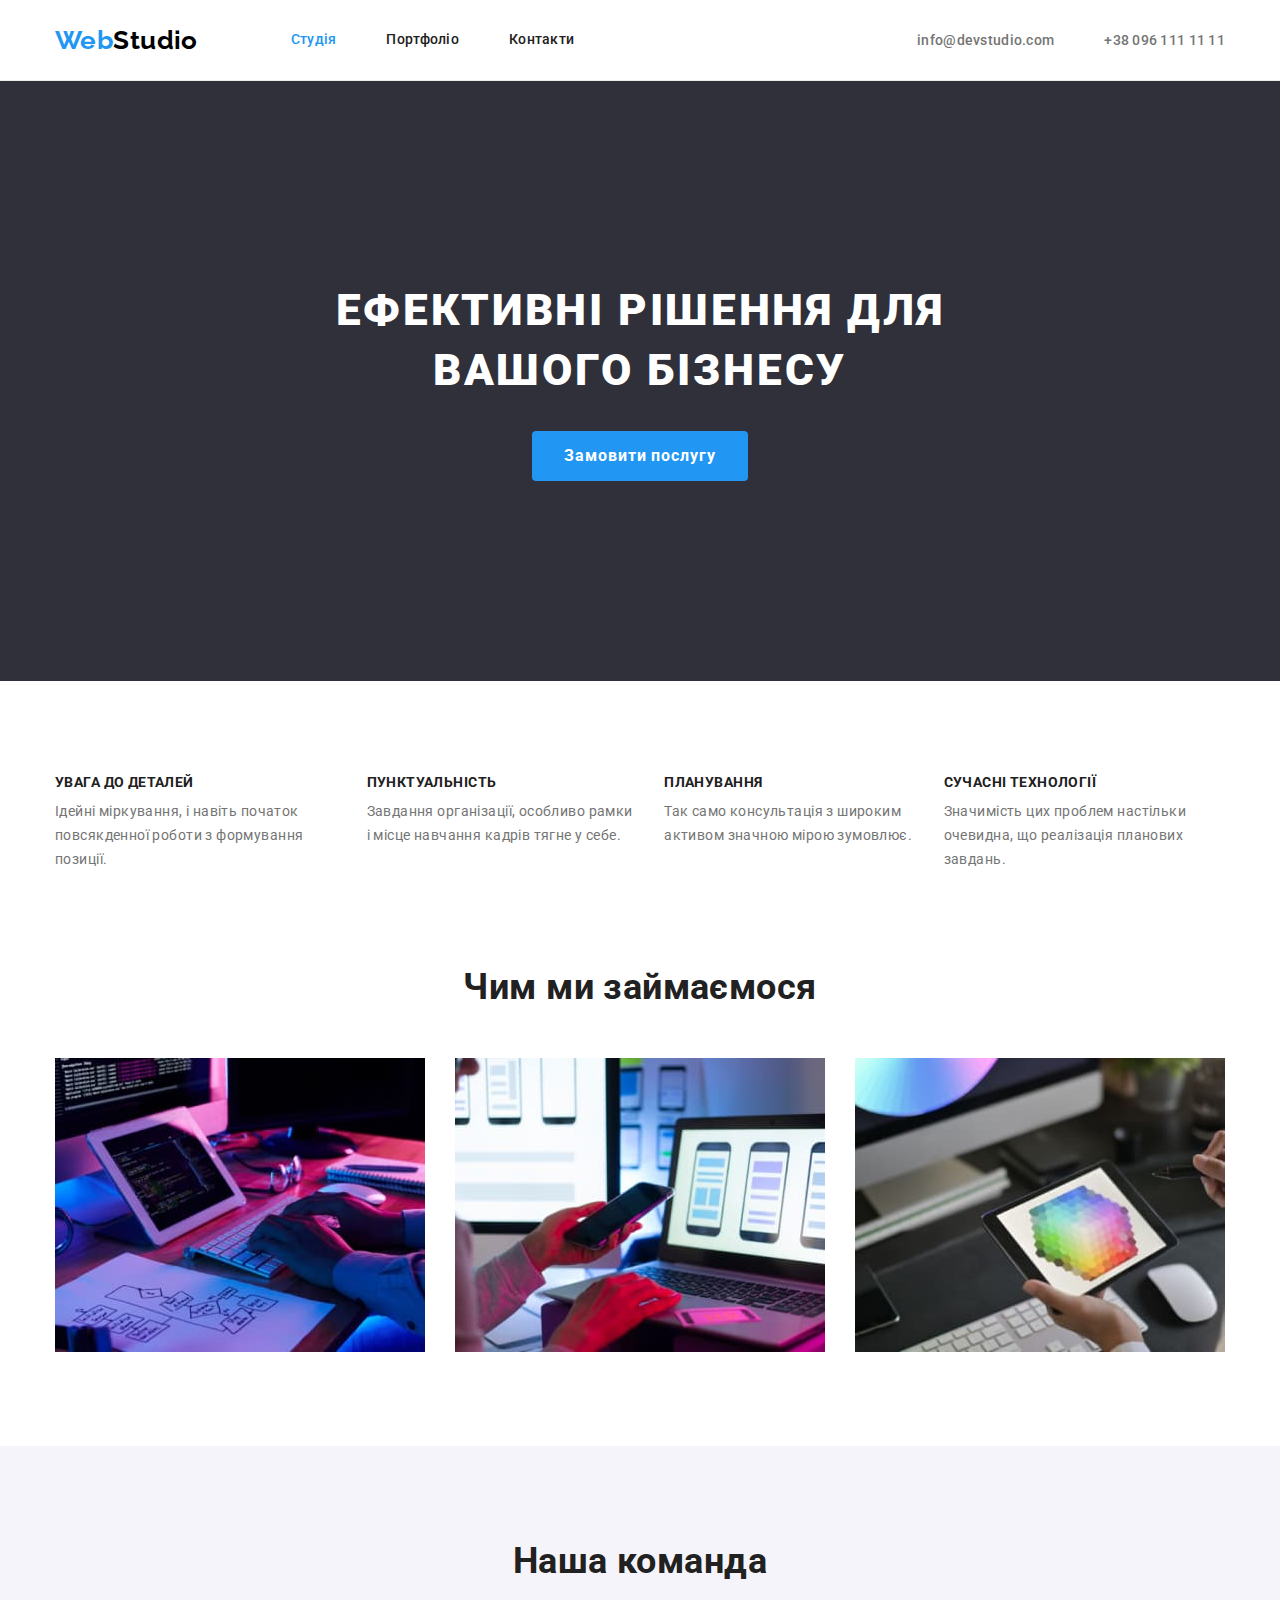
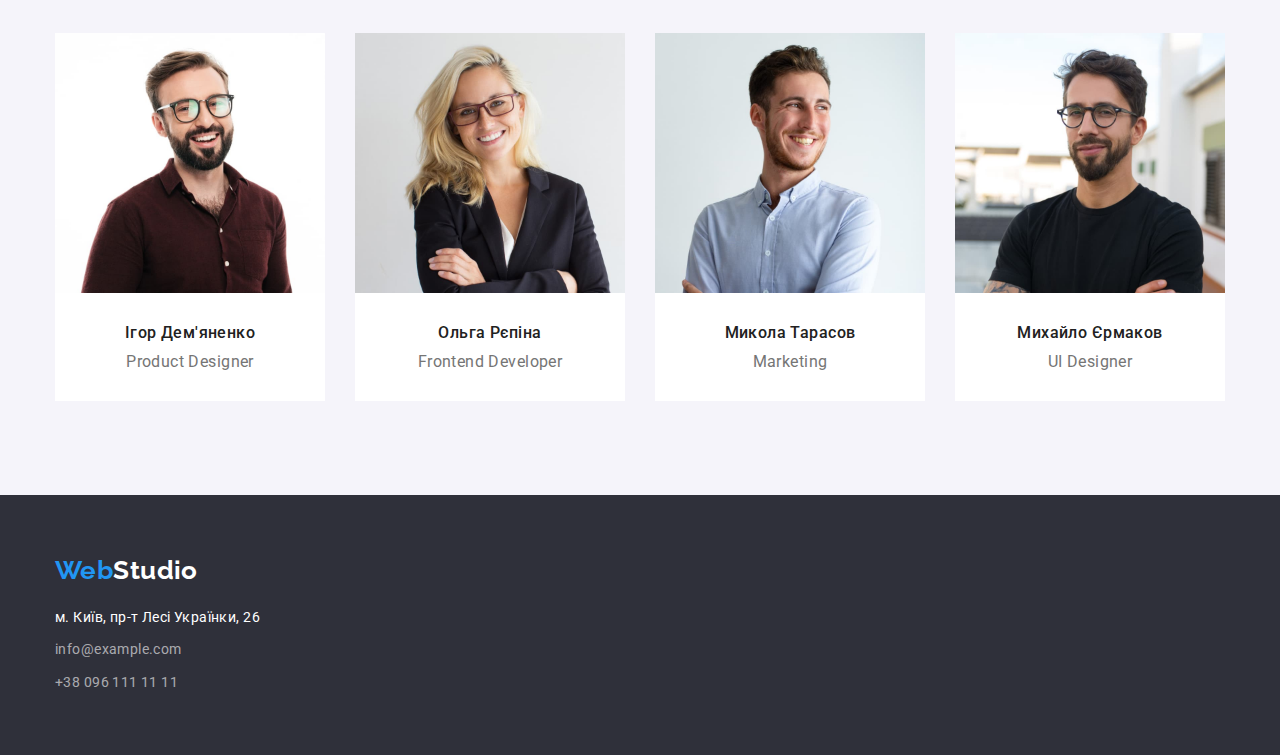
==== index.html @ 94c44421 "Копіює попередню роботу (goit-markup-hw-03)" ====
<!DOCTYPE html>
<html lang="uk">
<head>
    <meta charset="UTF-8">
    <meta http-equiv="X-UA-Compatible" content="IE=edge">
    <meta name="viewport" content="width=device-width, initial-scale=1.0">
    <title>Document</title>
    <link rel="preconnect" href="https://fonts.googleapis.com">
    <link rel="preconnect" href="https://fonts.gstatic.com" crossorigin>
    <link href="https://fonts.googleapis.com/css2?family=Raleway:wght@700&family=Roboto:wght@400;500;700;900&display=swap" rel="stylesheet">
    <link rel="stylesheet" href="https://cdnjs.cloudflare.com/ajax/libs/modern-normalize/1.1.0/modern-normalize.min.css">
    <link rel="stylesheet" href="./css/styles.css">
</head>
<body>
    <!-- Хедер -->
    <header class="header">
        <div class="container header-container">
            <nav class="navigation">
                <a class="logo" href="./index.html"><span class="logo-accent">Web</span>Studio</a>
                <ul class="nav-list list">
                    <li class="nav-list-item"><a class="nav-list-link current-page link" href="">Студія</a></li>
                    <li class="nav-list-item"><a class="nav-list-link link" href="./portfolio.html">Портфоліо</a></li>
                    <li class="nav-list-item"><a class="nav-list-link link" href="">Контакти</a></li>
                </ul>
               </nav>
        
               <ul class="contact-list list">
                <li class="contact-list-item"><a class="link-mail link" href="mailto:info@devstudio.com">info@devstudio.com</a></li>
                <li class="contact-list-item"><a class="link-tel link" href="tel:+380961111111">+38 096 111 11 11</a></li>
               </ul>
        </div>
    </header>
    
    <!-- Мейн контент -->
    <main>
    <!-- Герой -->
    <section class="hero">
        <div class="container">
            <h1 class="hero-title">Ефективні рішення для вашого бізнесу</h1>
            <button class="modal-btn" type="button">Замовити послугу</button>
        </div>
    </section>
    
    <!-- Переваги -->
    <section class="advantages section">
        <div class="container">
            <h2 class="visually-hidden">Переваги</h2>
            <ul class="advantages-list list">
                <li class="advantages-list-item">
                    <h3 class="advantages-title">УВАГА ДО ДЕТАЛЕЙ</h3>
                    <p class="advantages-text">Ідейні міркування, і навіть початок повсякденної роботи з формування позиції.</p>
                </li>
                <li class="advantages-list-item">
                    <h3 class="advantages-title">ПУНКТУАЛЬНІСТЬ</h3>
                    <p class="advantages-text">Завдання організації, особливо рамки і місце навчання кадрів тягне у себе.</p>
                </li>
                <li class="advantages-list-item">
                    <h3 class="advantages-title">ПЛАНУВАННЯ</h3>
                    <p class="advantages-text">Так само консультація з широким активом значною мірою зумовлює.</p>
                </li>
                <li class="advantages-list-item">
                    <h3 class="advantages-title">СУЧАСНІ ТЕХНОЛОГІЇ</h3>
                    <p class="advantages-text">Значимість цих проблем настільки очевидна, що реалізація планових завдань.</p>
                </li>
            </ul>
        </div>
    </section>

    <!-- Чим ми займаємося -->
    <section class="activity section">
        <div class="container">
            <h2 class="subtitle">Чим ми займаємося</h2>
            <ul class="activity-list list">
                <li class="activity-list-item"><img class="activity-list-pic" src="./images/box-sq-1.jpg" alt="програміст працює на комп'ютері" width="370" height="294"/></li>
                <li class="activity-list-item"><img class="activity-list-pic" src="./images/box-sq-2.jpg" alt="дизайнер розроблює інтерфейс додатку на смартфоні" width="370" height="294"/></li>
                <li class="activity-list-item"><img class="activity-list-pic" src="./images/box-sq-3.jpg" alt="веб дізайнер працює с кольоровою графікою на планшеті" width="370" height="294"/></li>
            </ul>
        </div>
    </section>

    <!-- Наша команда -->
    <section class="team section">
        <div class="container">
            <h2 class="subtitle">Наша команда</h2>
            <ul class="team-list list">
                <li class="team-list-item">
                    <div class="team-list-wrapper">
                        <img class="team-list-pic" src="./images/img-sq-1.jpg" alt="хлопець" width="270" height="260">
                        <h3 class="team-subject">Ігор Дем'яненко</h3>
                        <p class="team-position" lang="en">Product Designer</p>
                    </div>
                    </li>
                
                <li class="team-list-item">
                    <div class="team-list-wrapper">
                        <img class="team-list-pic" src="./images/img-sq-2.jpg" alt="дівчина" width="270" height="260">
                        <h3 class="team-subject">Ольга Рєпіна</h3>
                        <p class="team-position" lang="en">Frontend Developer</p>
                    </div>
                    </li>
               
                <li class="team-list-item">
                    <div class="team-list-wrapper">
                        <img class="team-list-pic" src="./images/img-sq-3.jpg" alt="хлопець" width="270" height="260">
                        <h3 class="team-subject">Микола Тарасов</h3>
                        <p class="team-position" lang="en">Marketing</p>
                    </div>
                    </li>
                
                <li class="team-list-item">
                    <div class="team-list-wrapper">
                        <img class="team-list-pic" src="./images/img-sq-4.jpg" alt="хлопець" width="270" height="260">
                        <h3 class="team-subject">Михайло Єрмаков</h3>
                        <p class="team-position" lang="en">UI Designer</p>
                    </div>
                    </li>
            </ul>
        </div>
    </section>
</main>

<!-- Футер -->
<footer class="footer">
    <div class="container">
        <a class="logo-footer logo" href="./index.html"><span class="logo-accent">Web</span>Studio</a>
        <address class="address">
            <ul class="address-list list">
                <li class="address-list-item"><a class="footer-link-address link" href="https://goo.gl/maps/xRm2VRqEnJcHHvkh7">м. Київ, пр-т Лесі Українки, 26</a></li>
                <li class="address-list-item"><a class="footer-link-mail link" href="mailto:info@example.com">info@example.com</a></li>
                <li class="address-list-item"><a class="footer-link-tel link" href="tel:+380961111111">+38 096 111 11 11</a></li>
            </ul>
        </address>
    </div>
</footer>
</body>
</html>
---- css/styles.css ----
/* білий вторинний rgba(255, 255, 255, 0.6) */

:root {
    --primary-font-family: Roboto, sans-serif;
    --secondary-font-family: Raleway, sans-serif;
    --main-text-color: #212121;
    --secondary-text-color: #757575;
    --white-font-color: #FFFFFF;
    --background-primary-white-color: #F5F5F5;
    --background-secondary-grey-color: #F5F4FA;
    --background-dark-color: #2F303A;
    --accent-color: #2196F3;
    --logo-color: #000000;
    --modal-btn-color: #188CE8;
    --portfolio-border-color: #EEEEEE;
    --header-border-color: #ECECEC;
}

body {
    background-color: var(--white-font-color);
    color: var(--main-text-color);
    font-family: var(--primary-font-family);
    font-size: 14px;
    letter-spacing: 0.03em;
    }

.list {
    list-style: none;
}

.link {
    text-decoration: none;
}

h1,
h2,
h3,
p {
    margin-top: 0;
    margin-bottom: 0;
}

ul {
    margin-top: 0;
    margin-bottom: 0;
    padding-left: 0;
}

img {
    display: block;
    max-width: 100%;
    height: auto;
}

.section {
    padding-top: 94px;
    padding-bottom: 94px;
}

.container {
    width: 1200px;
    padding-left: 15px;
    padding-right: 15px;
    margin-left: auto;
    margin-right: auto;
}

/* =====Компоненти-початок===== */

.subtitle {
    font-size: 36px;
    line-height: 1.17;
    text-align: center;
    margin-bottom: 50px;
}

/* =====Компоненти-кінець */

/* ======Хедер-початок===== */

/* Лого-хедер */
.logo {
    margin-right: 93px;
    font-family: var(--secondary-font-family);
    font-weight: 700;
    font-size: 26px;
    line-height: 1.19;
    color: var(--logo-color);
    
    text-decoration: none;
    }
    
    .logo-accent {
        color: var(--accent-color);
    }

.header {
    background-color: var(--white-font-color);
    border-bottom: 1px solid var(--header-border-color);
}

.header-container {
    display: flex;
    align-items: center;
}

/* Навігація */
.navigation {
    display: flex;
    align-items: center;
}
.nav-list {
    display: flex;
    align-items: center;
}

.nav-list-item:not(:last-child) {
    margin-right: 50px;
}

.nav-list-link {
    display: flex;
    padding-top: 32px;
    padding-bottom: 32px;

    font-weight: 500;
    line-height: 1.14;
    letter-spacing: 0.02em;
    color: var(--main-text-color);
}

.nav-list-link:hover,
.nav-list-link:focus {
    color: var(--accent-color);
}

.current-page {
    color: var(--accent-color);
}

/* Контакти-хедер */
.contact-list {
    margin-left: auto;
}

.contact-list-item:not(:last-child) {
    margin-right: 50px;
}

.contact-list {
    display: flex;
}

.link-mail,
.link-tel {
    font-weight: 500;
    line-height: 1.14;
    letter-spacing: 0.02em;
    color: var(--secondary-text-color);
}

.link-mail:hover,
.link-mail:focus {
    color: var(--accent-color);
}

.link-tel:hover,
.link-tel:focus {
    color: var(--accent-color);
}

/* =====Хедер-кінець===== */

/* =====Мейн контент-початок===== */

/* Герой */
.hero {
    padding-top: 200px;
    padding-bottom: 200px;

    background-color: var(--background-dark-color);
    text-align: center;
}

.hero-title {
    margin-right: auto;
    margin-bottom: 30px;
    margin-left: auto;
    
    width: 696px;
    font-weight: 900;
    font-size: 44px;
    line-height: 1.36;
    
    letter-spacing: 0.06em;
    text-transform: uppercase;
    color: var(--white-font-color);
}

.modal-btn {
    display: inline-block;
    padding: 10px 32px;
    min-width: 216px;
    border-radius: 4px;
    border: var(--accent-color);

    font-family: inherit;
    font-weight: 700;
    font-size: 16px;
    line-height: 1.87;
    letter-spacing: 0.06em;
    cursor: pointer;
    color: var(--white-font-color);
    background-color: var(--accent-color);
}

.modal-btn:hover,
.modal-btn:focus {
    background-color: var(--modal-btn-color);
}

/* Переваги */
.visually-hidden {
    position: absolute;
    width: 1px;
    height: 1px;
    margin: -1px;
    padding: 0;
    overflow: hidden;
    border: 0;
    clip: rect(0 0 0 0);
} 

.advantages-list {
    display: flex;
}

.advantages-list-item:not(:last-child) {
    margin-right: 30px;
}

.advantages-title {
    margin-bottom: 10px;

    font-size: 14px;
    line-height: 1.14;
    text-transform: uppercase;
}

.advantages-text {
    line-height: 1.71;
    color: var(--secondary-text-color);
}

/* Чим ми займаємося */
.activity {
    padding-top: 0;
}

.activity-list {
    display: flex;
    justify-content: space-between;
}

/* Наша команда */
.team-list {
    display: flex;
    flex-wrap: wrap;
}

.team-list-item:not(:nth-child(4n)) {
    margin-right: 30px;
}

.team-list-pic {
    margin-bottom: 30px;
}

.team-list-wrapper {
    text-align: center;

    background-color: var(--white-font-color);
}

.team-subject {
    margin-bottom: 10px;

    font-weight: 500;
    font-size: 16px;
    line-height: 1.19;
}

.team-position {  
    padding-bottom: 30px;

    font-weight: 400;
    font-size: 16px;
    line-height: 1.19;
    color: var(--secondary-text-color);
}

.team {
    background-color: var(--background-secondary-grey-color);
}

/* Фільтр-портфоліо */
.btn-list {
    display: flex;
    justify-content: center;
}

.btn-list-item:not(:last-child) {
    margin-right: 8px;
}

.btn-list-item {
    margin-bottom: 50px;
}

.portfolio-btn {
    display: inline-block;
    padding: 6px 22px;
    min-width: 73px;
    border-radius: 4px;
    border: 1px solid var(--background-secondary-grey-color);

    font-family: inherit;
    font-weight: 500;
    font-size: 16px;
    line-height: 1.63;
    text-align: center;
    letter-spacing: 0.03em;
    cursor: pointer;
    color: var(--main-text-color);
    background-color: var(--background-secondary-grey-color);
}

.portfolio-btn:hover,
.portfolio-btn:focus {
    color: var(--white-font-color);
    background-color: var(--accent-color);
}

/* Портфоліо */
.portfolio-list {
    display: flex;
    flex-wrap: wrap;
    margin-left: -30px;
    margin-top: -30px;
}

.portfolio-list-item {
    margin-left: 30px;
    margin-top: 30px;
    flex-basis: calc((100% - 90px) / 3);

}

.portfolio-list-wrapper {
    padding: 20px 24px;

    border: 1px solid var(--portfolio-border-color);
    border-top: none;
}

.portfolio-list-title {
    margin-bottom: 4px;

    font-size: 18px;
    line-height: 2;
    letter-spacing: 0.06em;
}

.portfolio-list-text {
    font-weight: 400;
    font-size: 16px;
    line-height: 1.88;
    color: var(--secondary-text-color);
}

/* =====Мейн контент-кінець===== */

/* =====Футер-початок===== */

.footer {
    background-color: var(--background-dark-color);
}

/* Лого-футер */
.footer  {
    padding-top: 60px;
    padding-bottom: 60px;
}

.logo-footer {
    margin-right: 0;
    
    color: var(--white-font-color);
    }

/* Контакти-футер */
.address {
    margin-top: 20px;
}

.address-list-item:not(:last-child) {
    margin-bottom: 9px;
}

.footer-link-address {
    font-style: normal;
    font-weight: 400;
    line-height: 1.71;
    color: #FFFFFF;
}

.footer-link-address:hover,
.footer-link-address:focus {
    color: var(--accent-color);
}

.footer-link-mail,
.footer-link-tel {
    font-style: normal;
    font-weight: 400;
    line-height: 1.71;
    color: rgba(255, 255, 255, 0.6);
}

.footer-link-mail:hover,
.footer-link-mail:focus {
    color: var(--accent-color);
}

.footer-link-tel:hover,
.footer-link-tel:focus {
    color: var(--accent-color);
}

/* =====Футер-кінець===== */
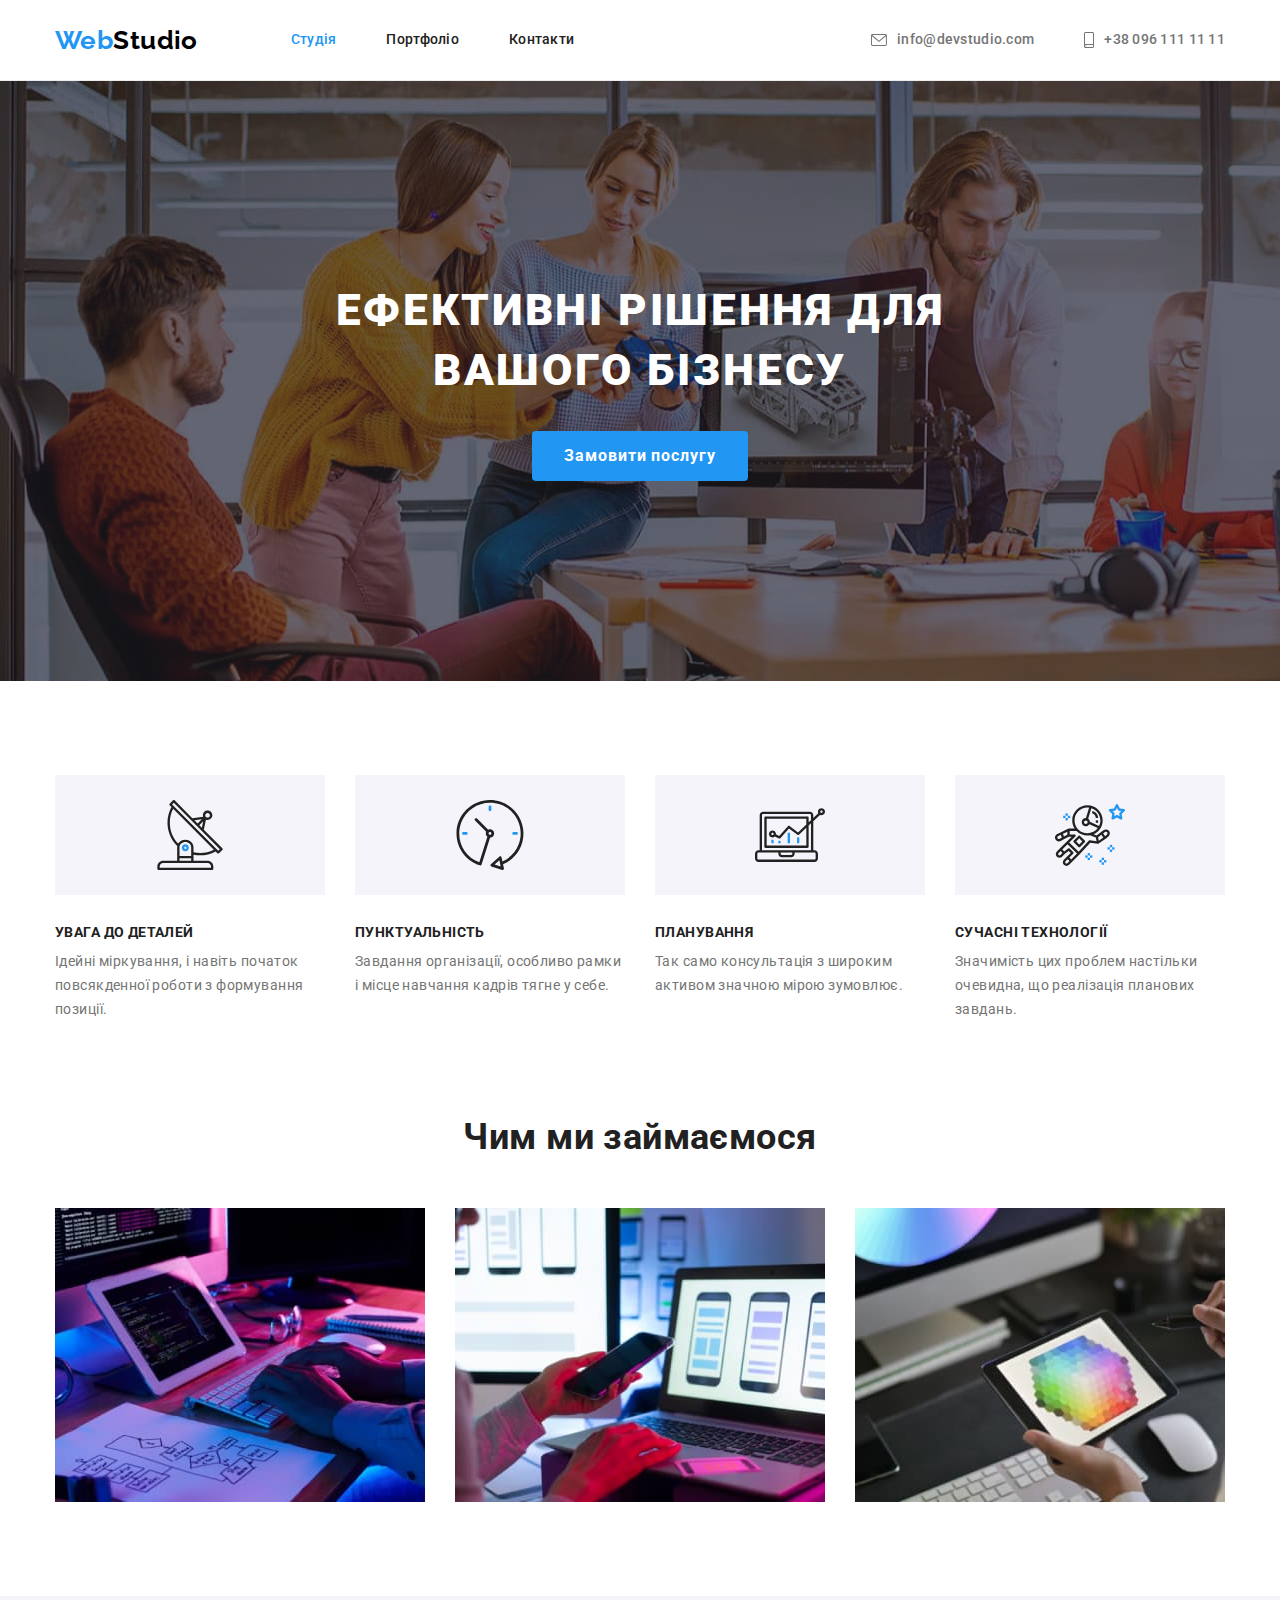
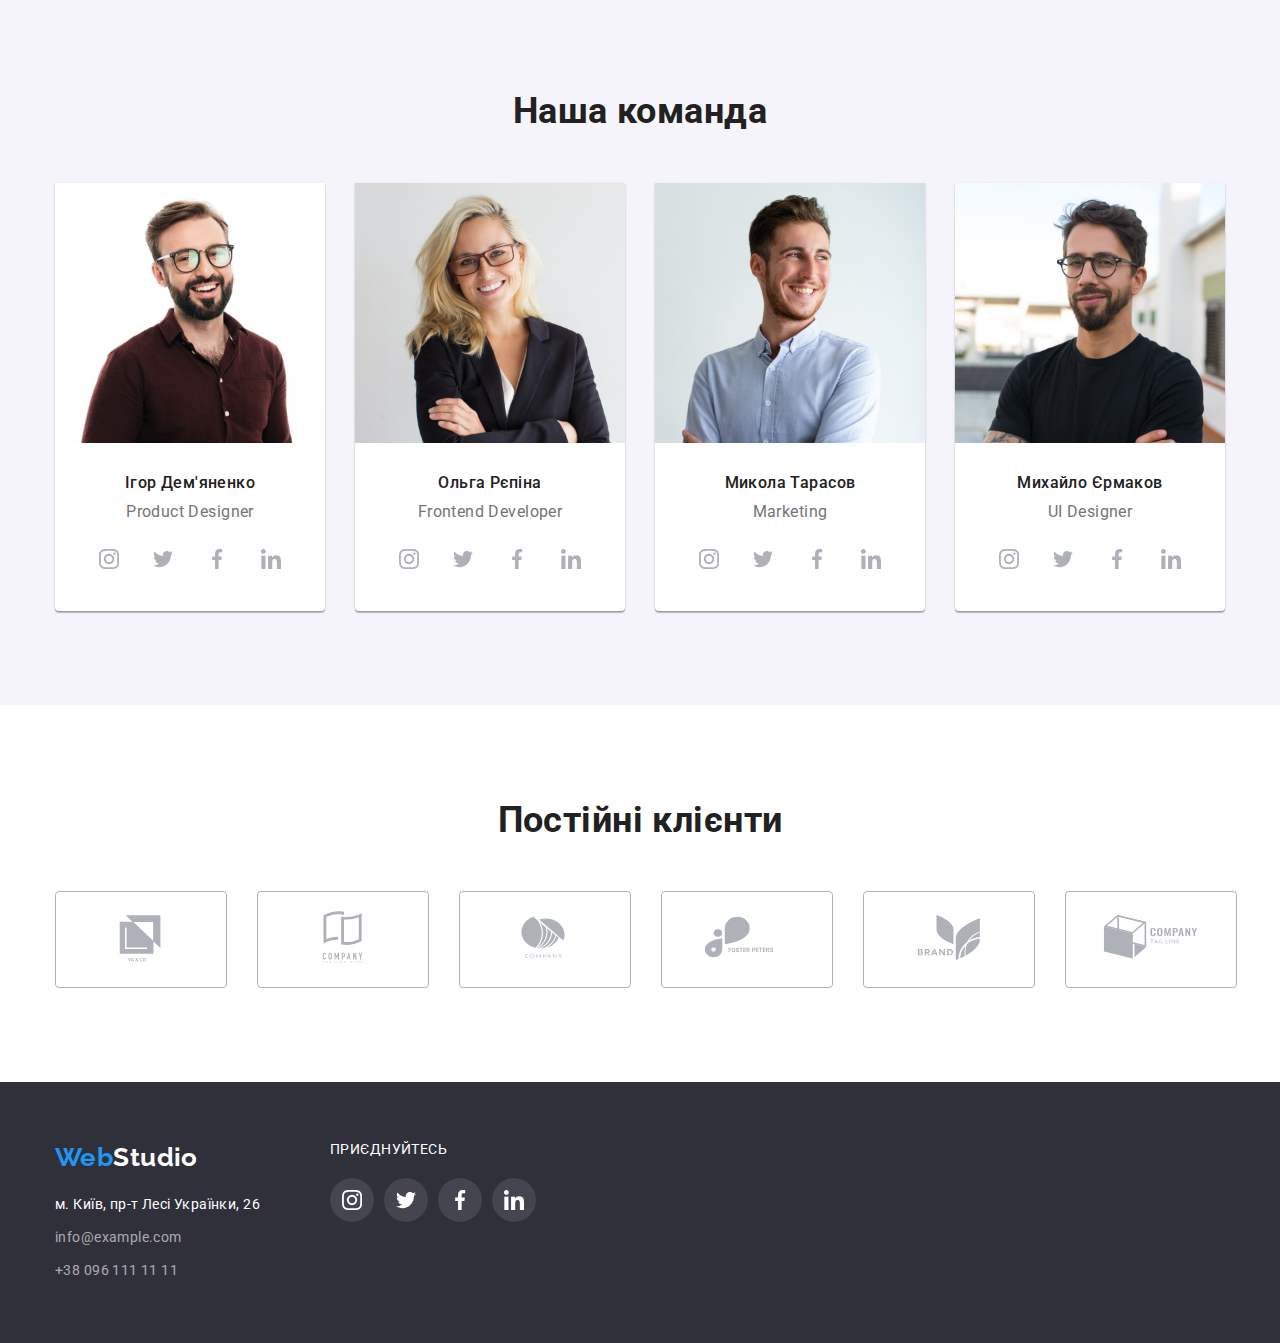
==== commit 8edf3b55: "Додає іконки за допомогою SVG-спрайту" ====
--- a/index.html
+++ b/index.html
@@ -11,6 +11,7 @@
     <link rel="stylesheet" href="https://cdnjs.cloudflare.com/ajax/libs/modern-normalize/1.1.0/modern-normalize.min.css">
     <link rel="stylesheet" href="./css/styles.css">
 </head>
+
 <body>
     <!-- Хедер -->
     <header class="header">
@@ -18,15 +19,30 @@
             <nav class="navigation">
                 <a class="logo" href="./index.html"><span class="logo-accent">Web</span>Studio</a>
                 <ul class="nav-list list">
-                    <li class="nav-list-item"><a class="nav-list-link current-page link" href="">Студія</a></li>
-                    <li class="nav-list-item"><a class="nav-list-link link" href="./portfolio.html">Портфоліо</a></li>
-                    <li class="nav-list-item"><a class="nav-list-link link" href="">Контакти</a></li>
+                    <li class="nav-list-item">
+                        <a class="nav-list-link current-page link" href="">Студія</a></li>
+                    <li class="nav-list-item">
+                        <a class="nav-list-link link" href="./portfolio.html">Портфоліо</a></li>
+                    <li class="nav-list-item">
+                        <a class="nav-list-link link" href="">Контакти</a></li>
                 </ul>
                </nav>
         
                <ul class="contact-list list">
-                <li class="contact-list-item"><a class="link-mail link" href="mailto:info@devstudio.com">info@devstudio.com</a></li>
-                <li class="contact-list-item"><a class="link-tel link" href="tel:+380961111111">+38 096 111 11 11</a></li>
+                <li class="contact-list-item">
+                    <a class="link-mail link" href="mailto:info@devstudio.com">
+                        <svg class="contact-icon-mail" width="16" height="12">
+                            <use href="./images/icons.svg#envelope"></use>
+                        </svg>
+                        info@devstudio.com</a>
+                </li>
+                <li class="contact-list-item">
+                    <a class="link-tel link" href="tel:+380961111111">
+                        <svg class="contact-icon-tel" width="10" height="16">
+                            <use href="./images/icons.svg#smartphone"></use>
+                        </svg>
+                        +38 096 111 11 11</a>
+                </li>
                </ul>
         </div>
     </header>
@@ -34,12 +50,13 @@
     <!-- Мейн контент -->
     <main>
     <!-- Герой -->
-    <section class="hero">
-        <div class="container">
-            <h1 class="hero-title">Ефективні рішення для вашого бізнесу</h1>
-            <button class="modal-btn" type="button">Замовити послугу</button>
-        </div>
-    </section>
+        <section class="hero">
+            <div class="container">
+                <h1 class="hero-title">Ефективні рішення для вашого бізнесу</h1>
+                <button class="modal-btn" type="button">Замовити послугу</button>
+            </div>
+        </section>
+    
     
     <!-- Переваги -->
     <section class="advantages section">
@@ -47,21 +64,45 @@
             <h2 class="visually-hidden">Переваги</h2>
             <ul class="advantages-list list">
                 <li class="advantages-list-item">
+                    <div class="advantages-icon-wrapper">
+                        <svg class="advantages-list-icon" width="70" height="70">
+                            <use href="./images/icons.svg#antenna"></use>
+                        </svg>
+                    </div>
                     <h3 class="advantages-title">УВАГА ДО ДЕТАЛЕЙ</h3>
                     <p class="advantages-text">Ідейні міркування, і навіть початок повсякденної роботи з формування позиції.</p>
                 </li>
+
                 <li class="advantages-list-item">
+                    <div class="advantages-icon-wrapper">
+                        <svg class="advantages-list-icon" width="70" height="70">
+                            <use href="./images/icons.svg#clock"></use>
+                        </svg>
+                    </div>
                     <h3 class="advantages-title">ПУНКТУАЛЬНІСТЬ</h3>
                     <p class="advantages-text">Завдання організації, особливо рамки і місце навчання кадрів тягне у себе.</p>
                 </li>
+
                 <li class="advantages-list-item">
+                    <div class="advantages-icon-wrapper">
+                        <svg class="advantages-list-icon" width="70" height="70">
+                            <use href="./images/icons.svg#diagram"></use>
+                        </svg>
+                    </div>
                     <h3 class="advantages-title">ПЛАНУВАННЯ</h3>
                     <p class="advantages-text">Так само консультація з широким активом значною мірою зумовлює.</p>
                 </li>
+
                 <li class="advantages-list-item">
+                    <div class="advantages-icon-wrapper">
+                        <svg class="advantages-list-icon" width="70" height="70">
+                            <use href="./images/icons.svg#astronaut"></use>
+                        </svg>
+                    </div>
                     <h3 class="advantages-title">СУЧАСНІ ТЕХНОЛОГІЇ</h3>
                     <p class="advantages-text">Значимість цих проблем настільки очевидна, що реалізація планових завдань.</p>
                 </li>
+
             </ul>
         </div>
     </section>
@@ -88,22 +129,121 @@
                         <img class="team-list-pic" src="./images/img-sq-1.jpg" alt="хлопець" width="270" height="260">
                         <h3 class="team-subject">Ігор Дем'яненко</h3>
                         <p class="team-position" lang="en">Product Designer</p>
-                    </div>
-                    </li>
+                        <ul class="social-list list">
+                            <li class="social-list-item">
+                                <a class="social-list-link" href="">
+                                     <svg class="social-list-icon" width="20" height="20">
+                                        <use href="./images/icons.svg#instagram"></use>
+                                     </svg>
+                                </a>
+                            </li>
+
+                            <li class="social-list-item">
+                                <a class="social-list-link" href="">
+                                    <svg class="social-list-icon" width="20" height="20">
+                                        <use href="./images/icons.svg#twitter"></use>
+                                    </svg>
+                                </a>
+                            </li>
+
+                            <li class="social-list-item">
+                                <a class="social-list-link" href="">
+                                    <svg class="social-list-icon" width="20" height="20">
+                                        <use href="./images/icons.svg#facebook"></use>
+                                    </svg>
+                                </a>
+                            </li>
+
+                            <li class="social-list-item">
+                                <a class="social-list-link" href="">
+                                    <svg class="social-list-icon" width="20" height="20">
+                                        <use href="./images/icons.svg#linkedin"></use>
+                                    </svg>
+                                </a>
+                            </li>
+                        </ul>
+                    </div>
+                </li>
                 
                 <li class="team-list-item">
                     <div class="team-list-wrapper">
                         <img class="team-list-pic" src="./images/img-sq-2.jpg" alt="дівчина" width="270" height="260">
                         <h3 class="team-subject">Ольга Рєпіна</h3>
                         <p class="team-position" lang="en">Frontend Developer</p>
-                    </div>
-                    </li>
+                        <ul class="social-list list">
+                            <li class="social-list-item">
+                                <a class="social-list-link" href="">
+                                     <svg class="social-list-icon" width="20" height="20">
+                                        <use href="./images/icons.svg#instagram"></use>
+                                     </svg>
+                                </a>
+                            </li>
+
+                            <li class="social-list-item">
+                                <a class="social-list-link" href="">
+                                    <svg class="social-list-icon" width="20" height="20">
+                                        <use href="./images/icons.svg#twitter"></use>
+                                    </svg>
+                                </a>
+                            </li>
+
+                            <li class="social-list-item">
+                                <a class="social-list-link" href="">
+                                    <svg class="social-list-icon" width="20" height="20">
+                                        <use href="./images/icons.svg#facebook"></use>
+                                    </svg>
+                                </a>
+                            </li>
+
+                            <li class="social-list-item">
+                                <a class="social-list-link" href="">
+                                    <svg class="social-list-icon" width="20" height="20">
+                                        <use href="./images/icons.svg#linkedin"></use>
+                                    </svg>
+                                </a>
+                            </li>
+                        </ul>
+                    </div>
+                 </li>
                
                 <li class="team-list-item">
                     <div class="team-list-wrapper">
                         <img class="team-list-pic" src="./images/img-sq-3.jpg" alt="хлопець" width="270" height="260">
                         <h3 class="team-subject">Микола Тарасов</h3>
                         <p class="team-position" lang="en">Marketing</p>
+                        <ul class="social-list list">
+                            <li class="social-list-item">
+                                <a class="social-list-link" href="">
+                                     <svg class="social-list-icon" width="20" height="20">
+                                        <use href="./images/icons.svg#instagram"></use>
+                                     </svg>
+                                </a>
+                            </li>
+
+                            <li>
+                                <a class="social-list-link" href="">
+                                    <svg class="social-list-icon" width="20" height="20">
+                                        <use href="./images/icons.svg#twitter"></use>
+                                    </svg>
+                                </a>
+                            </li>
+
+                            <li>
+                                <a class="social-list-link" href="">
+                                    <svg class="social-list-icon" width="20" height="20">
+                                        <use href="./images/icons.svg#facebook"></use>
+                                    </svg>
+                                </a>
+                            </li>
+
+                            <li>
+                                <a class="social-list-link" href="">
+                                    <svg class="social-list-icon" width="20" height="20">
+                                        <use href="./images/icons.svg#linkedin"></use>
+                                    </svg>
+                                </a>
+                            </li>
+                        </ul>
                     </div>
                     </li>
                 
@@ -112,24 +252,151 @@
                         <img class="team-list-pic" src="./images/img-sq-4.jpg" alt="хлопець" width="270" height="260">
                         <h3 class="team-subject">Михайло Єрмаков</h3>
                         <p class="team-position" lang="en">UI Designer</p>
+                        <ul class="social-list list">
+                            <li class="social-list-item">
+                                <a class="social-list-link" href="">
+                                     <svg class="social-list-icon" width="20" height="20">
+                                        <use href="./images/icons.svg#instagram"></use>
+                                     </svg>
+                                </a>
+                            </li>
+
+                            <li class="social-list-item">
+                                <a class="social-list-link" href="">
+                                    <svg class="social-list-icon" width="20" height="20">
+                                        <use href="./images/icons.svg#twitter"></use>
+                                    </svg>
+                                </a>
+                            </li>
+
+                            <li class="social-list-item">
+                                <a class="social-list-link" href="">
+                                    <svg class="social-list-icon" width="20" height="20">
+                                        <use href="./images/icons.svg#facebook"></use>
+                                    </svg>
+                                </a>
+                            </li>
+
+                            <li class="social-list-item">
+                                <a class="social-list-link" href="">
+                                    <svg class="social-list-icon" width="20" height="20">
+                                        <use href="./images/icons.svg#linkedin"></use>
+                                    </svg>
+                                </a>
+                            </li>
+                        </ul>
                     </div>
                     </li>
             </ul>
         </div>
     </section>
+
+    <!-- Постійні клієнти -->
+    <section class="clients section">
+        <div class="container">
+            <h2 class="subtitle">Постійні клієнти</h2>
+            <ul class="clients-list list">
+                <li class="clients-list-item">
+                    <a class="clients-list-link" href="">
+                        <svg class="clients-list-icon" width="170" height="92">
+                            <use href="./images/icons.svg#group-yaandgo"></use>
+                        </svg>
+                    </a>
+                </li>
+                <li class="clients-list-item">
+                    <a class="clients-list-link" href="">
+                        <svg class="clients-list-icon" width="170" height="92">
+                            <use href="./images/icons.svg#group-company-taglinehere"></use>
+                        </svg>
+                    </a>
+                </li>
+                <li class="clients-list-item">
+                    <a class="clients-list-link" href="">
+                        <svg class="clients-list-icon" width="170" height="92">
+                            <use href="./images/icons.svg#group-company"></use>
+                        </svg>
+                    </a>
+                </li>
+                <li class="clients-list-item">
+                    <a class="clients-list-link" href="">
+                        <svg class="clients-list-icon" width="170" height="92">
+                            <use href="./images/icons.svg#group-foster-peters"></use>
+                        </svg>
+                    </a>
+                </li>
+                <li class="clients-list-item">
+                    <a class="clients-list-link" href="">
+                        <svg class="clients-list-icon" width="170" height="92">
+                            <use href="./images/icons.svg#group-brand"></use>
+                        </svg>
+                    </a>
+                </li>
+                <li class="clients-list-item">
+                    <a class="clients-list-link" href="">
+                        <svg class="clients-list-icon" width="170" height="92">
+                            <use href="./images/icons.svg#group-company-tagline"></use>
+                        </svg>
+                    </a>
+                </li>
+            </ul>
+        </div>
+    </section>
+
+
 </main>
 
 <!-- Футер -->
 <footer class="footer">
-    <div class="container">
-        <a class="logo-footer logo" href="./index.html"><span class="logo-accent">Web</span>Studio</a>
-        <address class="address">
-            <ul class="address-list list">
-                <li class="address-list-item"><a class="footer-link-address link" href="https://goo.gl/maps/xRm2VRqEnJcHHvkh7">м. Київ, пр-т Лесі Українки, 26</a></li>
-                <li class="address-list-item"><a class="footer-link-mail link" href="mailto:info@example.com">info@example.com</a></li>
-                <li class="address-list-item"><a class="footer-link-tel link" href="tel:+380961111111">+38 096 111 11 11</a></li>
-            </ul>
-        </address>
+    <div class="footer-container container">
+        <div class="footer-contacts">
+          <a class="logo-footer logo" href="./index.html">
+            <span class="logo-accent">Web</span>Studio</a>
+            <address class="address">
+                <ul class="address-list list">
+                    <li class="address-list-item"><a class="footer-link-address link" href="https://goo.gl/maps/xRm2VRqEnJcHHvkh7">м. Київ, пр-т Лесі Українки, 26</a></li>
+                    <li class="address-list-item"><a class="footer-link-mail link" href="mailto:info@example.com">info@example.com</a></li>
+                    <li class="address-list-item"><a class="footer-link-tel link" href="tel:+380961111111">+38 096 111 11 11</a></li>
+                </ul>
+            </address>
+        </div>
+        
+
+        <div class="footer-contacts">
+            <p class="footer-social-text">приєднуйтесь</p> 
+            <ul class="footer-social-list list">
+             <li class="footer-social-list-item">
+                 <a class="footer-social-list-link social-list-link" href="">
+                      <svg class="footer-social-list-icon" width="20" height="20">
+                         <use href="./images/icons.svg#instagram"></use>
+                      </svg>
+                 </a>
+             </li>
+     
+             <li class="footer-social-list-item">
+                 <a class="footer-social-list-link social-list-link" href="">
+                     <svg class="footer-social-list-icon" width="20" height="20">
+                         <use href="./images/icons.svg#twitter"></use>
+                     </svg>
+                 </a>
+             </li>
+     
+             <li class="footer-social-list-item">
+                 <a class="footer-social-list-link social-list-link" href="">
+                     <svg class="footer-social-list-icon" width="20" height="20">
+                         <use href="./images/icons.svg#facebook"></use>
+                     </svg>
+                 </a>
+             </li>
+     
+             <li class="footer-social-list-item">
+                 <a class="footer-social-list-link social-list-link" href="">
+                     <svg class="footer-social-list-icon" width="20" height="20">
+                         <use href="./images/icons.svg#linkedin"></use>
+                     </svg>
+                 </a>
+             </li>
+         </ul>
+        </div>
     </div>
 </footer>
 </body>
--- a/css/styles.css
+++ b/css/styles.css
@@ -14,6 +14,7 @@
     --modal-btn-color: #188CE8;
     --portfolio-border-color: #EEEEEE;
     --header-border-color: #ECECEC;
+    --icon-grey-color: #AFB1B8;
 }
 
 body {
@@ -72,6 +73,33 @@
     line-height: 1.17;
     text-align: center;
     margin-bottom: 50px;
+}
+
+.social-list {
+    display: flex;
+    justify-content: space-between;
+    padding-right: 32px;
+    padding-left: 32px;
+}
+
+.social-list-link {
+    display: flex;
+    align-items: center;
+    justify-content: center;
+
+    width: 44px;
+    height: 44px;
+    border-radius: 50%;
+}
+
+.social-list-link {
+    fill: var(--icon-grey-color);
+}
+
+.social-list-link:hover,
+.social-list-link:focus {
+    fill: var(--white-font-color);
+    background-color: var(--accent-color);
 }
 
 /* =====Компоненти-кінець */
@@ -151,6 +179,12 @@
     display: flex;
 }
 
+.link-mail {
+    display: flex;
+    justify-content: center;
+    align-items: center;
+}
+
 .link-mail,
 .link-tel {
     font-weight: 500;
@@ -164,17 +198,51 @@
     color: var(--accent-color);
 }
 
+.link-mail .contact-icon-mail {
+    fill: currentColor;
+}
+
+.contact-icon-mail {
+    margin-right: 10px;
+}
+
+.link-tel {
+    display: flex;
+    justify-content: center;
+    align-items: center;
+}
+
 .link-tel:hover,
 .link-tel:focus {
     color: var(--accent-color);
 }
 
+.link-tel .contact-icon-tel {
+    fill: currentColor;
+}
+
+.contact-icon-tel {
+    margin-right: 10px;
+}
 /* =====Хедер-кінець===== */
 
 /* =====Мейн контент-початок===== */
 
 /* Герой */
+
+
+
 .hero {
+    background-image: 
+    linear-gradient(
+    rgba(47, 48, 58, 0.4), 
+    rgba(47, 48, 58, 0.4)),
+    url(../images/Img-sq.jpg);
+    
+    max-width: 1600px;
+    margin-left: auto;
+    margin-right: auto;
+
     padding-top: 200px;
     padding-bottom: 200px;
 
@@ -231,6 +299,17 @@
     clip: rect(0 0 0 0);
 } 
 
+.advantages-icon-wrapper {
+    display: flex;
+    width: 270px;
+    height: 120px;
+    justify-content: center;
+    align-items: center;
+    margin-bottom: 30px;
+
+    background-color: var(--background-secondary-grey-color);
+}
+
 .advantages-list {
     display: flex;
 }
@@ -265,7 +344,7 @@
 /* Наша команда */
 .team-list {
     display: flex;
-    flex-wrap: wrap;
+
 }
 
 .team-list-item:not(:nth-child(4n)) {
@@ -277,8 +356,12 @@
 }
 
 .team-list-wrapper {
+    padding-bottom: 30px;
     text-align: center;
-
+    width: 270px;
+
+    box-shadow: 0px 1px 3px rgba(0, 0, 0, 0.12), 0px 1px 1px rgba(0, 0, 0, 0.14), 0px 2px 1px rgba(0, 0, 0, 0.2);
+    border-radius: 0px 0px 4px 4px;
     background-color: var(--white-font-color);
 }
 
@@ -291,7 +374,7 @@
 }
 
 .team-position {  
-    padding-bottom: 30px;
+    margin-bottom: 16px;
 
     font-weight: 400;
     font-size: 16px;
@@ -301,6 +384,35 @@
 
 .team {
     background-color: var(--background-secondary-grey-color);
+}
+
+/* Постійні клієнти */
+.clients-list {
+    display: flex;
+    justify-content: space-between;
+}
+
+.clients-list-item:not(:last-child) {
+    margin-right: 30px;
+}
+
+.clients-list .clients-list-item {
+    border: 1px solid var(--icon-grey-color);
+    border-radius: 4px;
+}
+
+
+.clients-list-icon {
+    padding: 16px 32px;
+}
+
+.clients-list-link {
+    fill: var(--icon-grey-color);
+}
+
+.clients-list-link:hover,
+.clients-list-link:focus {
+    fill: var(--accent-color);
 }
 
 /* Фільтр-портфоліо */
@@ -339,6 +451,7 @@
 .portfolio-btn:focus {
     color: var(--white-font-color);
     background-color: var(--accent-color);
+    box-shadow: 0px 3px 1px rgba(0, 0, 0, 0.1), 0px 1px 2px rgba(0, 0, 0, 0.08), 0px 2px 2px rgba(0, 0, 0, 0.12);
 }
 
 /* Портфоліо */
@@ -437,6 +550,35 @@
     color: var(--accent-color);
 }
 
+.footer-social-text {
+    font-size: 14px;
+    line-height: 1.14;
+    text-transform: uppercase;
+    margin-bottom: 20px;
+
+    color: var(--white-font-color);
+}
+
+.footer-container {
+    display: flex;
+}
+
+.footer-contacts:not(:last-child) {
+    margin-right: 70px;
+}
+
+.footer-social-list {
+    display: flex;
+}
+
+.footer-social-list-item:not(:nth-child(4n)) {
+    margin-right: 10px;
+}
+
+.footer-social-list-link {
+    fill: var(--white-font-color);
+    background-color: rgba(255, 255, 255, 0.1);
+}
 /* =====Футер-кінець===== */
 
 
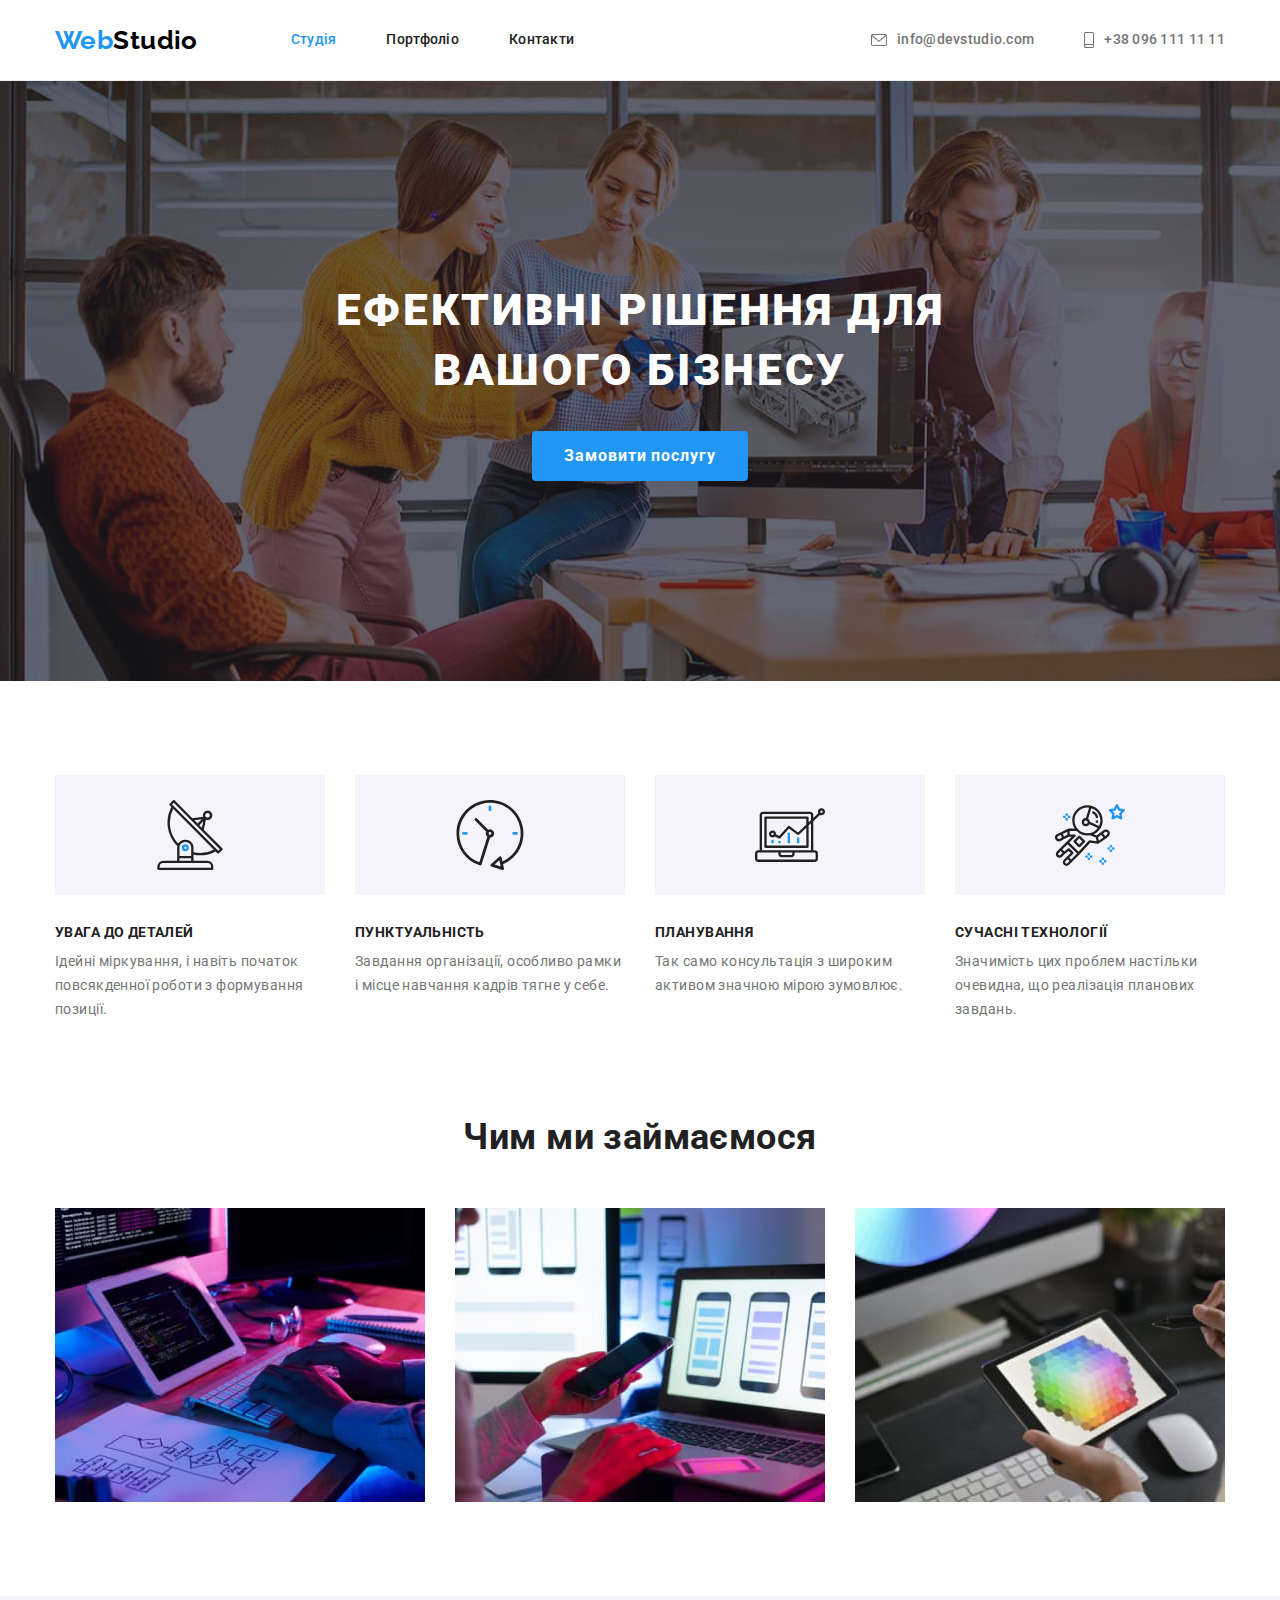
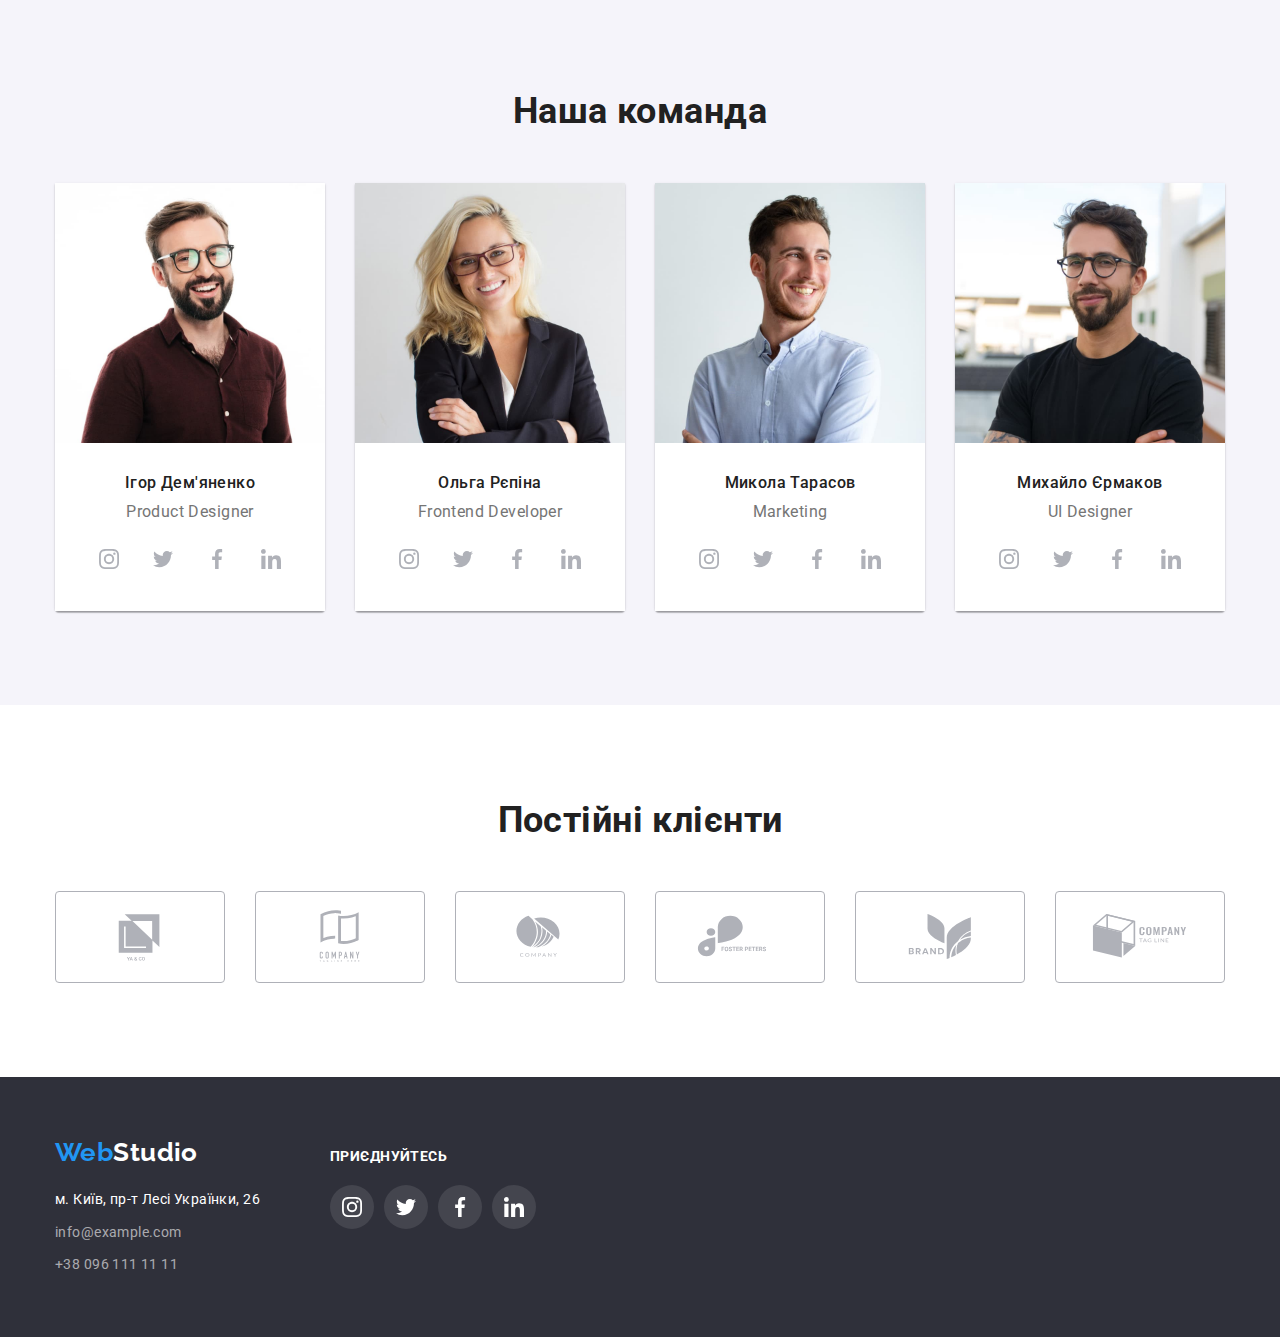
==== commit b1a9d476: "Корегує стилі та властивості" ====
--- a/index.html
+++ b/index.html
@@ -125,8 +125,8 @@
             <h2 class="subtitle">Наша команда</h2>
             <ul class="team-list list">
                 <li class="team-list-item">
-                    <div class="team-list-wrapper">
-                        <img class="team-list-pic" src="./images/img-sq-1.jpg" alt="хлопець" width="270" height="260">
+                    <img class="team-list-pic" src="./images/img-sq-1.jpg" alt="хлопець" width="270" height="260">
+                      <div class="team-list-wrapper">
                         <h3 class="team-subject">Ігор Дем'яненко</h3>
                         <p class="team-position" lang="en">Product Designer</p>
                         <ul class="social-list list">
@@ -162,12 +162,12 @@
                                 </a>
                             </li>
                         </ul>
-                    </div>
+                      </div>
                 </li>
                 
                 <li class="team-list-item">
-                    <div class="team-list-wrapper">
-                        <img class="team-list-pic" src="./images/img-sq-2.jpg" alt="дівчина" width="270" height="260">
+                    <img class="team-list-pic" src="./images/img-sq-2.jpg" alt="дівчина" width="270" height="260">
+                      <div class="team-list-wrapper">
                         <h3 class="team-subject">Ольга Рєпіна</h3>
                         <p class="team-position" lang="en">Frontend Developer</p>
                         <ul class="social-list list">
@@ -203,12 +203,12 @@
                                 </a>
                             </li>
                         </ul>
-                    </div>
+                      </div>
                  </li>
                
                 <li class="team-list-item">
-                    <div class="team-list-wrapper">
-                        <img class="team-list-pic" src="./images/img-sq-3.jpg" alt="хлопець" width="270" height="260">
+                    <img class="team-list-pic" src="./images/img-sq-3.jpg" alt="хлопець" width="270" height="260">
+                      <div class="team-list-wrapper">
                         <h3 class="team-subject">Микола Тарасов</h3>
                         <p class="team-position" lang="en">Marketing</p>
                         <ul class="social-list list">
@@ -244,12 +244,12 @@
                                 </a>
                             </li>
                         </ul>
-                    </div>
+                      </div>
                     </li>
                 
                 <li class="team-list-item">
-                    <div class="team-list-wrapper">
-                        <img class="team-list-pic" src="./images/img-sq-4.jpg" alt="хлопець" width="270" height="260">
+                    <img class="team-list-pic" src="./images/img-sq-4.jpg" alt="хлопець" width="270" height="260">
+                      <div class="team-list-wrapper">
                         <h3 class="team-subject">Михайло Єрмаков</h3>
                         <p class="team-position" lang="en">UI Designer</p>
                         <ul class="social-list list">
@@ -285,7 +285,7 @@
                                 </a>
                             </li>
                         </ul>
-                    </div>
+                      </div>
                     </li>
             </ul>
         </div>
@@ -296,44 +296,44 @@
         <div class="container">
             <h2 class="subtitle">Постійні клієнти</h2>
             <ul class="clients-list list">
-                <li class="clients-list-item">
-                    <a class="clients-list-link" href="">
-                        <svg class="clients-list-icon" width="170" height="92">
+                <li class="clients-list-item" width="170" height="92">
+                    <a class="clients-list-link" href="">
+                        <svg class="clients-list-icon" width="106" height="60">
                             <use href="./images/icons.svg#group-yaandgo"></use>
                         </svg>
                     </a>
                 </li>
-                <li class="clients-list-item">
-                    <a class="clients-list-link" href="">
-                        <svg class="clients-list-icon" width="170" height="92">
+                <li class="clients-list-item" width="170" height="92">
+                    <a class="clients-list-link" href="">
+                        <svg class="clients-list-icon" width="106" height="60">
                             <use href="./images/icons.svg#group-company-taglinehere"></use>
                         </svg>
                     </a>
                 </li>
-                <li class="clients-list-item">
-                    <a class="clients-list-link" href="">
-                        <svg class="clients-list-icon" width="170" height="92">
+                <li class="clients-list-item" width="170" height="92">
+                    <a class="clients-list-link" href="">
+                        <svg class="clients-list-icon" width="106" height="60">
                             <use href="./images/icons.svg#group-company"></use>
                         </svg>
                     </a>
                 </li>
-                <li class="clients-list-item">
-                    <a class="clients-list-link" href="">
-                        <svg class="clients-list-icon" width="170" height="92">
+                <li class="clients-list-item" width="170" height="92">
+                    <a class="clients-list-link" href="">
+                        <svg class="clients-list-icon" width="106" height="60">
                             <use href="./images/icons.svg#group-foster-peters"></use>
                         </svg>
                     </a>
                 </li>
-                <li class="clients-list-item">
-                    <a class="clients-list-link" href="">
-                        <svg class="clients-list-icon" width="170" height="92">
+                <li class="clients-list-item" width="170" height="92">
+                    <a class="clients-list-link" href="">
+                        <svg class="clients-list-icon" width="106" height="60">
                             <use href="./images/icons.svg#group-brand"></use>
                         </svg>
                     </a>
                 </li>
-                <li class="clients-list-item">
-                    <a class="clients-list-link" href="">
-                        <svg class="clients-list-icon" width="170" height="92">
+                <li class="clients-list-item" width="170" height="92">
+                    <a class="clients-list-link" href="">
+                        <svg class="clients-list-icon" width="106" height="60">
                             <use href="./images/icons.svg#group-company-tagline"></use>
                         </svg>
                     </a>
--- a/css/styles.css
+++ b/css/styles.css
@@ -77,9 +77,8 @@
 
 .social-list {
     display: flex;
-    justify-content: space-between;
-    padding-right: 32px;
-    padding-left: 32px;
+    justify-content: center;
+    gap: 10px;
 }
 
 .social-list-link {
@@ -230,8 +229,6 @@
 
 /* Герой */
 
-
-
 .hero {
     background-image: 
     linear-gradient(
@@ -347,21 +344,20 @@
 
 }
 
+.team-list-item {
+    box-shadow: 0px 1px 3px rgba(0, 0, 0, 0.12), 0px 1px 1px rgba(0, 0, 0, 0.14), 0px 2px 1px rgba(0, 0, 0, 0.2);
+    border-radius: 0px 0px 4px 4px;
+}
+
 .team-list-item:not(:nth-child(4n)) {
     margin-right: 30px;
 }
 
-.team-list-pic {
-    margin-bottom: 30px;
-}
-
 .team-list-wrapper {
+    padding-top: 30px;
     padding-bottom: 30px;
     text-align: center;
     width: 270px;
-
-    box-shadow: 0px 1px 3px rgba(0, 0, 0, 0.12), 0px 1px 1px rgba(0, 0, 0, 0.14), 0px 2px 1px rgba(0, 0, 0, 0.2);
-    border-radius: 0px 0px 4px 4px;
     background-color: var(--white-font-color);
 }
 
@@ -375,7 +371,6 @@
 
 .team-position {  
     margin-bottom: 16px;
-
     font-weight: 400;
     font-size: 16px;
     line-height: 1.19;
@@ -389,30 +384,32 @@
 /* Постійні клієнти */
 .clients-list {
     display: flex;
-    justify-content: space-between;
 }
 
 .clients-list-item:not(:last-child) {
     margin-right: 30px;
 }
 
-.clients-list .clients-list-item {
+.clients-list-item {
+    width: 170px;
+    height: 92px;
     border: 1px solid var(--icon-grey-color);
     border-radius: 4px;
 }
 
-
-.clients-list-icon {
-    padding: 16px 32px;
-}
-
 .clients-list-link {
+    display: flex;
+    justify-content: center;
+    align-items: center;
+    width: 100%;
+    height: 100%;
     fill: var(--icon-grey-color);
 }
 
 .clients-list-link:hover,
 .clients-list-link:focus {
     fill: var(--accent-color);
+    border: 1px solid var(--accent-color);
 }
 
 /* Фільтр-портфоліо */
@@ -452,6 +449,7 @@
     color: var(--white-font-color);
     background-color: var(--accent-color);
     box-shadow: 0px 3px 1px rgba(0, 0, 0, 0.1), 0px 1px 2px rgba(0, 0, 0, 0.08), 0px 2px 2px rgba(0, 0, 0, 0.12);
+    border: none;
 }
 
 /* Портфоліо */
@@ -466,7 +464,15 @@
     margin-left: 30px;
     margin-top: 30px;
     flex-basis: calc((100% - 90px) / 3);
-
+}
+
+.portfolio-list-link {
+    display: block;
+}
+
+.portfolio-list-link:hover,
+.portfolio-list-link:hover{
+    box-shadow: 0px 1px 1px rgba(0, 0, 0, 0.12), 0px 4px 4px rgba(0, 0, 0, 0.06), 1px 4px 6px rgba(0, 0, 0, 0.16);
 }
 
 .portfolio-list-wrapper {
@@ -482,6 +488,7 @@
     font-size: 18px;
     line-height: 2;
     letter-spacing: 0.06em;
+    color: var(--main-text-color);
 }
 
 .portfolio-list-text {
@@ -551,6 +558,7 @@
 }
 
 .footer-social-text {
+    font-weight: 700;
     font-size: 14px;
     line-height: 1.14;
     text-transform: uppercase;
@@ -561,6 +569,7 @@
 
 .footer-container {
     display: flex;
+    align-items: baseline;
 }
 
 .footer-contacts:not(:last-child) {
